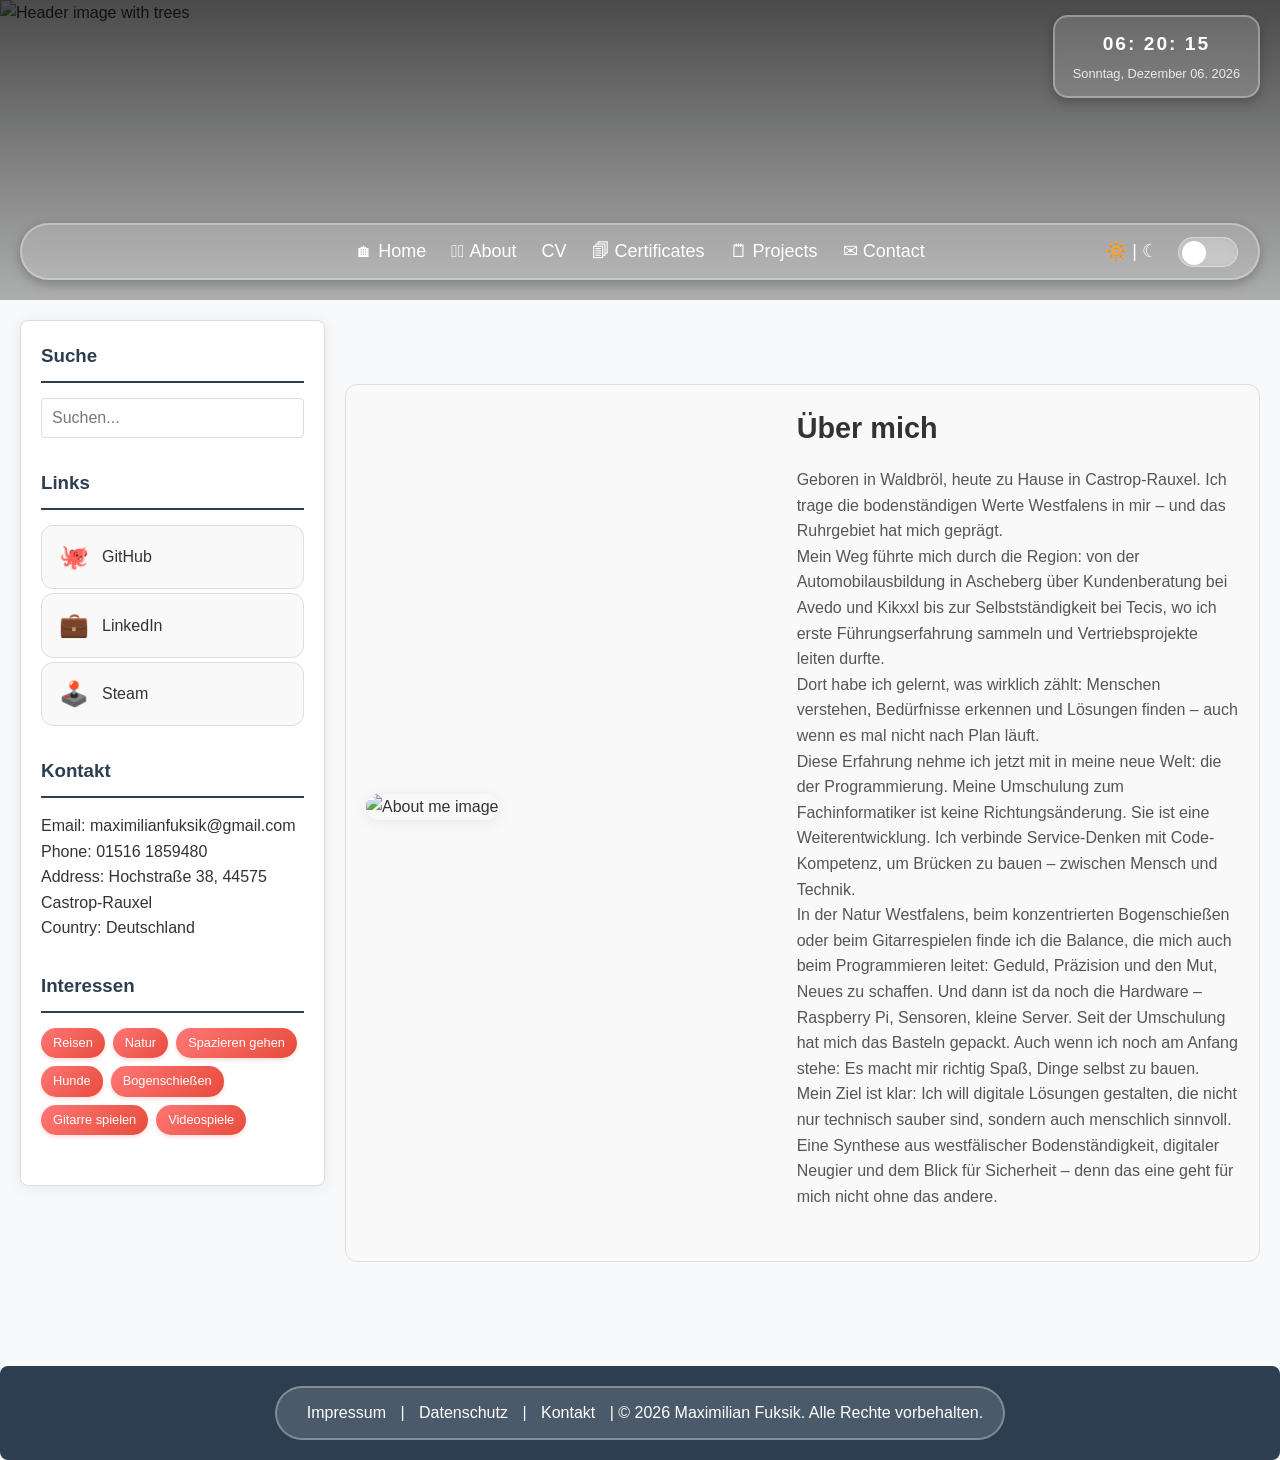
==== about.html @ 8849c00b "Clean Up. Merge JSON, Removed Crititcal Data." ====
<!DOCTYPE html>
<html lang="de">
<head>
    <meta charset="UTF-8">
    <meta name="viewport" content="width=device-width, initial-scale=1.0">
    <link id="light" rel="stylesheet" href="assets/css/stylesheet.css">
    <title>Maximilian Fuksik - About</title>
</head>
<body>
<!-- HEAD -->
<header>
    <img src="assets/images/trees-8563877_1920.jpg" class="header-image" alt="Header image with trees">
    <div class="header-content">
        <div class="icon"></div>
        <!-- Navigation Bar - Will be filled by config.json -->
        <div id="nav">
            <nav>
                <ul id="nav-links">
                    <!-- Dynamic navigation from cv-loader.js will go here -->
                </ul>
                
                <!-- Dark Mode Toggle - STATIC (only once in HTML) -->
                <li class="dark-mode-item">
                    <span id="dayNight"> 🔆 | ☾ </span>
                    <label class="darkMode" for="toggle-checkbox">
                        <input type="checkbox" id="toggle-checkbox">
                        <span class="d-btn"></span>
                    </label>
                </li>
            </nav>
        </div>
    </div>
    <!-- Clock -->
    <div id="clock">
        <div class="time">
            <span id="hours"></span><span class="separator">:</span>
            <span id="minutes"></span><span class="separator">:</span>
            <span id="seconds"></span>
        </div>
        <div id="date"></div>
    </div>
</header>

<!-- CONTAINER for everything -->
<div class="container">
    <!-- SIDEBAR -->
    <aside class="sidebar">
        <div class="widget search-widget">
            <h3 id="search-title"></h3>
            <span class="search-icon"></span>
            <input type="text" id="json-search" placeholder="">
        </div>

        <!-- SOCIAL MEDIA / PROFILE LINKS - Dynamic from config.json -->
        <div class="widget">
            <h3 id="links-title"></h3>
            <div id="social-links" class="profile-links">
                <!-- Dynamic social links from config.json -->
            </div>
        </div>
        
        <div class="widget">
            <h3 id="contact-title"></h3>
            <div id="json-contact"></div>
        </div>

        <div class="widget">
            <h3 id="interests-title"></h3>
            <div id="json-interests">
                <p class="json-loading"></p>
            </div>
        </div>
    </aside>

    <!-- MAIN CONTENT - ABOUT PAGE -->
    <section class="about-section" id="about-section-container">
        <div class="about-item">
            <div class="about-image">
                <img id="about-image-1" src="" alt="About me image">
            </div>
            <div class="about-text">
                <h2 id="about-title-1"></h2>
                <p id="about-text-1"></p>
            </div>
            <div class="about-image">
                <img id="about-image-2" src="" alt="About me image 2">
            </div>
        </div>
    </section>
</div>

<!-- FOOTER - Dynamic from config.json -->
<footer>
    <p id="footer-links">
        <!-- Dynamic footer links from config.json -->
    </p>
</footer>

<script src="assets/js/cv-loader.js"></script>
<script src="assets/js/script.js"></script>

</body>
</html>
---- assets/css/stylesheet.css ----
/* Grundlegendes Styling */
:root {
    /* Primäre Farbpalette */
    --primary-color: #2c3e50;
    --secondary-color: #2c3e50;
    --accent-color: #e74c3c;
    
    /* Hintergrund Farben */
    --bg-color: #f8f9fa;
    --card-bg: #ffffff;
    --light-bg: #f9f9f9;
    
    /* Text Farben */
    --text-color: #333333;
    --text-light: #555555;
    --text-lighter: #777777;
    --text-on-dark: #ffffff;
    
    /* Border/Outline Farben */
    --border-color: #dddddd;
    --border-light: #eeeeee;
    
    /* Effekte */
    --shadow: 0 2px 15px rgba(0,0,0,0.08);
    --shadow-dark: 0 4px 12px rgba(0,0,0,0.25);
    --transition: all 0.3s ease;
    
    /* Spezielle Farben */
    --nav-bg: rgba(255, 255, 255, 0.15);
    --nav-border: rgba(255, 255, 255, 0.3);
    --clock-bg: rgba(255, 255, 255, 0.15);
    --footer-bg: var(--primary-color);
    --welcome-gradient: linear-gradient(135deg, var(--primary-color), var(--secondary-color));
    --header-gradient: linear-gradient(to bottom, rgba(0,0,0,0.7) 0%, rgba(0,0,0,0.3) 100%);
}

* {
    margin: 0;
    padding: 0;
    box-sizing: border-box;
    font-family: 'Segoe UI', Tahoma, Geneva, Verdana, sans-serif;
}

body {
    background-color: var(--bg-color);
    color: var(--text-color);
    line-height: 1.6;
    min-height: 100vh;
    display: flex;
    flex-direction: column;
}

/* Haupt-Container */
.container {
    max-width: 1800px;
    width: 100%;
    margin: 0 auto;
    display: grid;
    grid-template-columns: 1fr 3fr;
    grid-gap: 20px;
    padding: 0 20px;
    flex: 1;
}

/* Header */
header {
    width: 100%;
    position: relative;
    margin-bottom: 20px;
}

.header-image {
    width: 100%;
    height: 300px;
    object-fit: cover;
    display: block;
}

.header-content {
    position: absolute;
    top: 0;
    left: 0;
    width: 100%;
    height: 100%;
    display: flex;
    flex-direction: column;
    justify-content: space-between;
    padding: 20px;
    background: var(--header-gradient);
    color: var(--text-on-dark);
}

.icon {
    display: flex;
    flex-direction: column;
    gap: 8px;
}

.icon img {
    width: 50px;
    height: 50px;
    border-radius: 50%;
    background-color: var(--card-bg);
    padding: 2px;
}

.home-link {
    color: var(--text-on-dark);
    text-decoration: none;
    font-size: 18px;
    font-weight: 500;
}

/* Navigation */
#nav {
    background: var(--nav-bg);
    backdrop-filter: blur(6px);
    padding: 12px 20px;
    border-radius: 50px;
    border: 2px solid var(--nav-border);
    box-shadow: var(--shadow-dark);
    margin-top: 10px;
    position: relative;
}

#nav ul {
    display: flex;
    justify-content: center;
    align-items: center;
    list-style: none;
    gap: 25px;
    flex-wrap: nowrap;
    padding-left: 0;
    position: relative;
}

#nav ul li a {
    text-decoration: none;
    color: var(--text-on-dark);
    transition: color 0.3s;
    font-weight: 500;
    font-size: 18px;
    white-space: nowrap;
}

#nav ul li a:hover {
    color: var(--primary-color);
}

/* Darkmode Switch */
.dark-mode-item {
    position: absolute;
    right: 20px;
    top: 50%;
    transform: translateY(-50%);
    display: flex;
    align-items: center;
    gap: 10px;
    white-space: nowrap;
}

#dayNight {
    font-size: 18px;
    color: var(--text-on-dark);
    margin-right: 10px;
}

.darkMode {
    position: relative;
    display: inline-block;
    width: 60px;
    height: 30px;
}

.darkMode input {
    display: none;
}

.darkMode .d-btn {
    position: absolute;
    cursor: pointer;
    width: 100%;
    height: 100%;
    background-color: rgba(255, 255, 255, 0.2);
    backdrop-filter: blur(6px);
    border-radius: 30px;
    border: 1px solid rgba(255, 255, 255, 0.4);
    transition: background .3s;
}

.darkMode .d-btn::before {
    content: "";
    position: absolute;
    height: 24px;
    width: 24px;
    top: 3px;
    left: 3px;
    background: var(--card-bg);
    border-radius: 50%;
    transition: .3s;
}

.darkMode input:checked + .d-btn {
    background: rgba(0,0,0,0.3);
}

.darkMode input:checked + .d-btn:before {
    transform: translate(30px);
    background: var(--text-lighter); /*t c*/
}

/* Sidebar */
.sidebar {
    background-color: var(--card-bg);
    padding: 20px;
    border-radius: 8px;
    box-shadow: var(--shadow);
    grid-column: 1;
    height: fit-content;
    border: 1px solid var(--border-color);
}

.widget {
    margin-bottom: 30px;
}

.widget h3 {
    border-bottom: 2px solid var(--primary-color);
    padding-bottom: 10px;
    margin-bottom: 15px;
    color: var(--primary-color);
}

.search-widget {
    position: relative;
}

.search-widget input {
    padding-left: 40px;
    width: 100%;
    padding: 10px;
    border: 1px solid var(--border-color);
    border-radius: 4px;
    font-size: 16px;
    background-color: var(--card-bg);
    color: var(--text-color);
}

.search-widget input::placeholder {
    color: var(--text-lighter);
}

.search-icon {
    position: absolute;
    left: 12px;
    top: 10px;
    color: var(--text-lighter);
}

/* Main Content */
main {
    background-color: var(--card-bg);
    padding: 25px;
    border-radius: 8px;
    box-shadow: var(--shadow);
    grid-column: 2;
    margin-bottom: 30px;
    border: 1px solid var(--border-color);
}

h1, h2, h3, h4, h5, h6 {
    color: var(--text-color);
}

h2 {
    color: var(--primary-color);
    margin-bottom: 20px;
}

/* Welcome Section */
.welcome {
    margin-bottom: 40px;
    padding: 20px;
    background: var(--welcome-gradient);
    color: var(--text-on-dark);
    border-radius: 12px;
    border: 1px solid var(--border-color);
}

.welcome h1 {
    color: var(--text-on-dark);
    margin-bottom: 15px;
}

.welcome p {
    font-size: 1.1rem;
    line-height: 1.8;
    color: var(--text-on-dark);
}

/* About Section */
.about-section {
    display: flex;
    flex-direction: column;
    gap: 3rem;
    margin: 4rem 0;
}

.about-item {
    display: flex;
    align-items: center;
    gap: 2rem;
    flex-wrap: wrap;
    background-color: var(--light-bg);
    padding: 20px;
    border-radius: 12px;
    border: 1px solid var(--border-color);
}

.about-item.reverse {
    flex-direction: row-reverse;
}

.about-image {
    flex: 1 1 45%;
}

.about-image img {
    width: 100%;
    border-radius: 16px;
    box-shadow: var(--shadow);
    transition: var(--transition);
}

.about-image img:hover {
    transform: scale(1.03);
    box-shadow: 0 10px 25px rgba(0,0,0,0.25);
}

.about-text {
    flex: 1 1 50%;
}

.about-text h2 {
    font-size: 1.8rem;
    margin-bottom: 1rem;
    color: var(--text-color);
}

.about-text p {
    line-height: 1.6;
    color: var(--text-light);
}

/* Gallery */
.gallery {
    margin: 4rem 0;
}

.gallery h2 {
    text-align: center;
    margin-bottom: 2rem;
    font-size: 2rem;
    color: var(--text-color);
}

.gallery-grid {
    display: grid;
    grid-template-columns: repeat(auto-fit, minmax(250px, 1fr));
    gap: 1.5rem;
}

.gallery-item {
    overflow: hidden;
    border-radius: 16px;
    position: relative;
    box-shadow: var(--shadow);
    transition: var(--transition);
    background-color: var(--card-bg);
    border: 1px solid var(--border-color);
}

.gallery-item img {
    width: 100%;
    height: 200px;
    object-fit: cover;
    transition: var(--transition);
}

.gallery-item:hover {
    transform: translateY(-6px);
    box-shadow: var(--shadow-dark);
}

.gallery-item:hover img {
    transform: scale(1.08);
}

/* Buttons */
.btn, button {
    display: inline-block;
    background: var(--secondary-color);
    color: var(--text-on-dark);
    padding: 10px 20px;
    margin: 3px;
    border: none;
    border-radius: 6px;
    cursor: pointer;
    font-size: 16px;
    font-weight: 500;
    transition: var(--transition);
    text-align: center;
    text-decoration: none;
    width: fit-content;
    border: 1px solid var(--border-color);
}

.btn:hover, button:hover {
    background: var(--primary-color);
    transform: translateY(-2px);
    box-shadow: var(--shadow);
}

.btn-full {
    width: 100%;
}

/* Documents Section */
.documents-grid {
    display: grid;
    grid-template-columns: repeat(auto-fill, minmax(250px, 1fr));
    gap: 20px;
    margin-top: 20px;
}

.document-card {
    background: var(--light-bg);
    border-radius: 8px;
    overflow: hidden;
    box-shadow: var(--shadow);
    transition: var(--transition);
    border: 1px solid var(--border-color);
}

.document-card:hover {
    transform: translateY(-5px);
    box-shadow: var(--shadow-dark);
}

.document-icon {
    background: var(--primary-color);
    color: var(--text-on-dark);
    font-size: 2rem;
    padding: 20px;
    text-align: center;
}

.document-info {
    padding: 15px;
}

.document-info h4 {
    margin-bottom: 10px;
    color: var(--text-color);
}

.document-info p {
    color: var(--text-lighter);
}

.document-actions {
    display: flex;
    justify-content: space-between;
    margin-top: 10px;
}

/* Modal */
.modal {
    display: none;
    position: fixed;
    z-index: 1000;
    left: 0;
    top: 0;
    width: 100%;
    height: 100%;
    overflow: auto;
    background-color: rgba(0,0,0,0.7);
}

.modal-content {
    background-color: var(--card-bg);
    margin: 50px auto;
    padding: 20px;
    border-radius: 10px;
    width: 80%;
    max-width: 900px;
    position: relative;
    border: 1px solid var(--border-color);
    color: var(--text-color);
}

.close {
    color: var(--text-lighter);
    position: absolute;
    top: 10px;
    right: 20px;
    font-size: 28px;
    font-weight: bold;
    cursor: pointer;
}

.close:hover {
    color: var(--text-color);
}

/* Contact Form */
.form-group {
    margin-bottom: 20px;
}

.form-group label {
    display: block;
    margin-bottom: 8px;
    font-weight: bold;
    color: var(--text-color);
}

.form-group input, .form-group textarea {
    width: 100%;
    padding: 12px;
    border: 1px solid var(--border-color);
    border-radius: 4px;
    font-size: 1rem;
    background-color: var(--card-bg);
    color: var(--text-color);
}

.form-group input::placeholder,
.form-group textarea::placeholder {
    color: var(--text-lighter);
}

.form-group textarea {
    min-height: 150px;
    resize: vertical;
}

/* Upload Section */
.upload-section {
    margin-bottom: 30px;
}

.upload-area {
    border: 2px dashed var(--border-color);
    padding: 30px;
    text-align: center;
    border-radius: 8px;
    margin-bottom: 20px;
    transition: var(--transition);
    background-color: var(--light-bg);
}

.upload-area:hover {
    border-color: var(--primary-color);
    background-color: var(--bg-color);
}

.upload-icon {
    font-size: 3rem;
    color: var(--primary-color);
    margin-bottom: 15px;
}

/* Timeline Section */
.timeline-section {
    margin: 4rem 0;
    padding: 2rem;
}

.timeline-section h2 {
    text-align: center;
    margin-bottom: 2rem;
    font-size: 2rem;
    color: var(--text-color);
}

.timeline-box, .resume-documents {
    background: var(--card-bg);
    padding: 2rem;
    border-radius: 16px;
    box-shadow: var(--shadow-dark);
    width: 100%;
    border: 1px solid var(--border-color);
}

/* Horizontal Timeline */
.timeline-horizontal {
    display: flex;
    justify-content: space-between;
    align-items: center;
    position: relative;
    margin: 2rem 0;
    padding: 0 1rem;
}

.timeline-horizontal::before {
    content: '';
    position: absolute;
    top: 50%;
    left: 0;
    width: 100%;
    height: 3px;
    background: var(--primary-color);
    transform: translateY(-50%);
    z-index: 1;
}

.timeline-horizontal.second-row {
    margin-top: 6rem;
}

.timeline-item {
    position: relative;
    text-align: center;
    z-index: 2;
}

.timeline-year {
    width: 60px;
    height: 60px;
    line-height: 60px;
    border-radius: 50%;
    background: var(--card-bg);
    border: 3px solid var(--primary-color);
    font-weight: bold;
    color: var(--primary-color);
    cursor: pointer;
    margin: 0 auto;
    transition: var(--transition);
    z-index: 5;
}

.timeline-year:hover {
    background: var(--primary-color);
    color: var(--text-on-dark);
}

/* Tooltip */
.timeline-tooltip {
    display: none;
    position: absolute;
    top: 70px;
    left: 50%;
    transform: translateX(-50%);
    background: var(--light-bg);
    border: 1px solid var(--border-color);
    padding: 0.8rem 1rem;
    border-radius: 8px;
    box-shadow: var(--shadow);
    min-width: 220px;
    z-index: 10;
    color: var(--text-color);
}

.timeline-item:hover .timeline-tooltip {
    display: block;
    animation: fadeIn 0.3s ease;
}

@keyframes fadeIn {
    from { opacity: 0; transform: translateY(-10px) scale(0.95); }
    to { opacity: 1; transform: translateY(0) scale(1); }
}

/* Skills Section */
.skills-section {
    margin: 3rem 0;
    padding: 2rem;
    background: var(--card-bg);
    border-radius: 16px;
    box-shadow: var(--shadow-dark);
    border: 1px solid var(--border-color);
}

.skills-section h2 {
    text-align: center;
    margin-bottom: 2rem;
    font-size: 2rem;
    color: var(--text-color);
}

.skill-category {
    margin-bottom: 2rem;
}

.skill-category h3 {
    margin-bottom: 1rem;
    color: var(--primary-color);
    border-left: 5px solid var(--primary-color);
    padding-left: 10px;
    font-size: 1.2rem;
}

.skills-grid {
    display: grid;
    grid-template-columns: repeat(auto-fit, minmax(200px, 1fr));
    gap: 1.2rem 2rem;
}

.skill span {
    display: block;
    margin-bottom: 0.3rem;
    font-size: 0.95rem;
    font-weight: 500;
    color: var(--primary-color);
}

.skill-bar {
    background: var(--border-light);
    border-radius: 12px;
    overflow: hidden;
    height: 14px;
    position: relative;
}

.skill-progress {
    height: 100%;
    width: 0;
    background: linear-gradient(90deg, var(--primary-color), var(--secondary-color), var(--accent-color));
    border-radius: 12px;
    transition: var(--transition);
}

.skill:hover .skill-progress {
    filter: brightness(1.2);
    transform: scaleY(1.2);
}

/* Project Cards */
.projects-grid {
    display: grid;
    grid-template-columns: repeat(auto-fill, minmax(280px, 1fr));
    gap: 20px;
}

.project-card {
    background: var(--light-bg);
    border-radius: 8px;
    padding: 20px;
    border-left: 4px solid var(--primary-color);
    box-shadow: var(--shadow);
    transition: var(--transition);
    border: 1px solid var(--border-color);
}

.project-card:hover {
    transform: translateY(-5px);
    box-shadow: var(--shadow-dark);
}

.project-card h3 {
    color: var(--text-color);
    margin-bottom: 10px;
    font-size: 1.4rem;
}

.project-card p {
    font-size: 1rem;
    color: var(--text-light);
    line-height: 1.5;
}

/* Footer */
footer {
    text-align: center;
    padding: 20px;
    margin-top: 40px;
    background-color: var(--footer-bg);
    border-radius: 8px;
    width: 100%;
}

footer p {
    background: var(--nav-bg);
    backdrop-filter: blur(6px);
    border-radius: 50px;
    border: 2px solid var(--nav-border);
    padding: 12px 20px;
    display: inline-block;
    color: var(--text-on-dark);
    font-weight: 500;
    transition: var(--transition);
}

footer p a {
    text-decoration: none;
    color: var(--text-on-dark);
    margin: 0 10px;
    transition: var(--transition);
}

footer p a:hover {
    color: var(--primary-color);
}

/* Uhr */
#clock {
    position: absolute;
    top: 15px;
    right: 20px;
    background: var(--clock-bg);
    padding: 12px 18px;
    border-radius: 15px;
    color: var(--text-on-dark);
    text-align: center;
    box-shadow: var(--shadow-dark);
    border: 2px solid var(--nav-border);
    backdrop-filter: blur(6px);
    min-width: 120px;
}

#clock .time {
    font-size: 1.2rem;
    font-weight: 600;
    letter-spacing: 2px;
}

#clock #date {
    font-size: 0.8rem;
    margin-top: 4px;
    opacity: 0.85;
}

/* Responsive Anpassungen */
@media (max-width: 1200px) {
    .container {
        max-width: 100%;
    }
    
    #clock {
        right: 20px;
    }
}

@media (max-width: 992px) {
    .container {
        grid-template-columns: 1fr;
        grid-gap: 15px;
    }
    
    .sidebar {
        grid-column: 1;
        margin-bottom: 20px;
    }
    
    main {
        grid-column: 1;
    }
    
    #nav ul {
        flex-wrap: wrap;
        justify-content: center;
        gap: 15px;
        padding-right: 80px;
    }
    
    .dark-mode-item {
        position: absolute;
        right: 20px;
        top: 50%;
        transform: translateY(-50%);
    }
}

@media (max-width: 768px) {
    .header-image {
        height: 250px;
    }
    
    #nav {
        padding: 10px 15px;
        padding-right: 80px;
    }
    
    #nav ul {
        flex-direction: column;
        gap: 10px;
        padding-right: 0;
    }
    
    #nav ul li a {
        font-size: 16px;
    }
    
    .dark-mode-item {
        position: static;
        transform: none;
        justify-content: center;
        margin-top: 10px;
        order: 1;
        width: 100%;
    }
    
    #clock {
        position: relative;
        top: auto;
        right: auto;
        margin: 10px auto;
        display: inline-block;
    }
    
    .about-item, .about-item.reverse {
        flex-direction: column;
    }
    
    .about-image, .about-text {
        flex: 1 1 100%;
    }
    
    .gallery-grid {
        grid-template-columns: repeat(auto-fit, minmax(150px, 1fr));
    }
    
    .projects-grid, .documents-grid {
        grid-template-columns: 1fr;
    }
}

/* ============================================
   JSON CV STYLES - Für deine Bewerbungsseite
   ============================================ */

/* JSON Loading & Error States */
.json-loading {
    text-align: center;
    padding: 20px;
    color: var(--secondary-text, #666);
    font-style: italic;
    background: var(--card-bg, #f8f9fa);
    border-radius: 8px;
    margin: 10px 0;
    border: 1px dashed var(--border-color, #ddd);
}

.json-error {
    text-align: center;
    padding: 20px;
    color: #e74c3c;
    background: rgba(231, 76, 60, 0.1);
    border-radius: 8px;
    border-left: 4px solid #e74c3c;
    margin: 10px 0;
    font-weight: 500;
}

.json-success {
    color: #27ae60;
    text-align: center;
    padding: 15px;
    background: rgba(39, 174, 96, 0.1);
    border-radius: 8px;
    margin: 10px 0;
}

/* Persönliche Daten - JSON Version */
.json-personal-data p {
    margin: 8px 0;
    line-height: 1.5;
}

.json-personal-data strong {
    color: var(--text-color, #333);
    font-weight: 600;
}

/* Work Experience Items */
.work-item {
    background: var(--card-bg, #ffffff);
    padding: 20px;
    margin-bottom: 20px;
    border-radius: 10px;
    border-left: 4px solid var(--primary-color, #4db8ff);
    box-shadow: 0 2px 10px var(--shadow-color, rgba(0,0,0,0.08));
    transition: all 0.3s ease;
    position: relative;
    overflow: hidden;
}

.work-item:hover {
    transform: translateY(-2px);
    box-shadow: 0 4px 15px var(--shadow-color, rgba(0,0,0,0.12));
    border-left-width: 6px;
}

.work-item.last {
    margin-bottom: 0;
}

.work-item::before {
    content: '';
    position: absolute;
    top: 0;
    left: 0;
    width: 100%;
    height: 3px;
    background: linear-gradient(90deg, var(--primary-color, #4db8ff), transparent);
    opacity: 0.3;
}

.job-header h3 {
    margin: 0 0 8px 0;
    color: var(--text-color, #333);
    font-size: 1.2rem;
    font-weight: 600;
}

.job-meta {
    display: flex;
    flex-wrap: wrap;
    gap: 15px;
    margin-bottom: 15px;
    color: var(--secondary-text, #666);
    font-size: 0.95rem;
    align-items: center;
}

.job-meta .company {
    font-weight: 600;
    color: var(--primary-color, #4db8ff);
    background: rgba(77, 184, 255, 0.1);
    padding: 3px 10px;
    border-radius: 4px;
}

.job-meta .location::before,
.job-meta .period::before {
    margin-right: 5px;
    opacity: 0.7;
}

.job-responsibilities {
    margin: 0;
    padding-left: 20px;
    list-style-type: none;
}

.job-responsibilities li {
    margin-bottom: 8px;
    padding-left: 25px;
    position: relative;
    line-height: 1.5;
    color: var(--text-color, #555);
}

.job-responsibilities li::before {
    content: '▸';
    position: absolute;
    left: 0;
    color: var(--primary-color, #4db8ff);
    font-weight: bold;
}

/* Education Items */
.education-item {
    background: var(--card-bg, #ffffff);
    padding: 18px;
    margin-bottom: 15px;
    border-radius: 8px;
    border-left: 4px solid #36d399;
    box-shadow: 0 2px 8px var(--shadow-color, rgba(0,0,0,0.05));
    transition: all 0.3s ease;
}

.education-item:hover {
    transform: translateX(5px);
    box-shadow: 0 4px 12px var(--shadow-color, rgba(0,0,0,0.1));
}

.education-item.last {
    margin-bottom: 0;
}

.education-header h3 {
    margin: 0 0 8px 0;
    color: var(--text-color, #333);
    font-size: 1.1rem;
    font-weight: 600;
}

.education-meta {
    display: flex;
    justify-content: space-between;
    align-items: center;
    flex-wrap: wrap;
    gap: 10px;
    color: var(--secondary-text, #666);
    font-size: 0.9rem;
}

.education-meta .institution {
    font-weight: 600;
    color: #36d399;
    background: rgba(54, 211, 153, 0.1);
    padding: 2px 8px;
    border-radius: 4px;
}

.education-meta .period::before {
    content: '📅';
    margin-right: 5px;
    opacity: 0.7;
}

/* Skills Container */
.skills-container {
    background: var(--card-bg, #ffffff);
    padding: 20px;
    border-radius: 10px;
    box-shadow: 0 2px 10px var(--shadow-color, rgba(0,0,0,0.08));
}

.skills-category {
    margin-bottom: 25px;
    padding-bottom: 20px;
    border-bottom: 1px solid var(--border-color, #eee);
}

.skills-category:last-child {
    margin-bottom: 0;
    padding-bottom: 0;
    border-bottom: none;
}

.skills-category h4 {
    margin: 0 0 12px 0;
    color: var(--text-color, #333);
    font-size: 1.1rem;
    font-weight: 600;
    display: flex;
    align-items: center;
    gap: 8px;
}

.skills-category h4::after {
    content: '';
    flex: 1;
    height: 1px;
    background: var(--border-color, #eee);
    margin-left: 10px;
}

.skills-list {
    display: flex;
    flex-wrap: wrap;
    gap: 10px;
    margin-top: 5px;
}

/* Skill Tags - Unterschiedliche Farben für Kategorien */
.skill-tag {
    display: inline-block;
    padding: 6px 14px;
    border-radius: 20px;
    font-size: 0.85rem;
    font-weight: 500;
    transition: all 0.3s ease;
    cursor: default;
    border: 1px solid transparent;
}

/* Sprachen */
.skills-list.languages .skill-tag {
    background: linear-gradient(135deg, #4db8ff, #3498db);
    color: white;
    box-shadow: 0 2px 5px rgba(77, 184, 255, 0.3);
}

/* Software */
.skills-list.software .skill-tag {
    background: linear-gradient(135deg, #36d399, #27ae60);
    color: white;
    box-shadow: 0 2px 5px rgba(54, 211, 153, 0.3);
}

/* Abilities */
.skills-list.abilities .skill-tag {
    background: linear-gradient(135deg, #9b59b6, #8e44ad);
    color: white;
    box-shadow: 0 2px 5px rgba(155, 89, 182, 0.3);
}

.skill-tag:hover {
    transform: translateY(-2px);
    box-shadow: 0 4px 8px rgba(0,0,0,0.15);
}

/* Führerschein */
.license {
    color: var(--text-color, #333);
    font-weight: 500;
    padding: 8px 15px;
    background: var(--card-bg, #f8f9fa);
    border-radius: 8px;
    border-left: 4px solid #f39c12;
    display: inline-block;
}

/* Interests */
.interests-list {
    display: flex;
    flex-wrap: wrap;
    gap: 8px;
    margin-top: 10px;
}

.interest-tag {
    display: inline-block;
    padding: 5px 12px;
    background: linear-gradient(135deg, #ff7675, #e74c3c);
    color: white;
    border-radius: 15px;
    font-size: 0.8rem;
    transition: all 0.3s ease;
    cursor: default;
    box-shadow: 0 2px 4px rgba(231, 76, 60, 0.2);
}

.interest-tag:hover {
    transform: scale(1.05);
    box-shadow: 0 3px 6px rgba(231, 76, 60, 0.3);
}

/* Timeline mit JSON-Daten */
.timeline-item.has-data {
    background: rgba(77, 184, 255, 0.05);
    border: 1px solid rgba(77, 184, 255, 0.2);
    border-radius: 6px;
    padding: 10px;
    transition: all 0.3s ease;
}

.timeline-item.work-year {
    border-color: #4db8ff;
    background: rgba(77, 184, 255, 0.1);
}

.timeline-item.education-year {
    border-color: #36d399;
    background: rgba(54, 211, 153, 0.1);
}

.timeline-item.has-data:hover {
    transform: translateY(-3px);
    box-shadow: 0 4px 8px rgba(0,0,0,0.1);
    background: rgba(77, 184, 255, 0.15);
}

.timeline-item.has-data .timeline-year {
    color: var(--primary-color, #4db8ff);
    font-weight: 700;
    font-size: 1.1rem;
}

/* JSON Sections Container */
.work-experience-json,
.education-json,
.skills-json {
    background: var(--card-bg, #ffffff);
    border-radius: 12px;
    padding: 25px;
    margin-bottom: 25px;
    box-shadow: 0 4px 15px var(--shadow-color, rgba(0,0,0,0.1));
    border: 1px solid var(--border-color, #e0e0e0);
    position: relative;
    overflow: hidden;
}

.work-experience-json::before,
.education-json::before,
.skills-json::before {
    content: '';
    position: absolute;
    top: 0;
    left: 0;
    width: 100%;
    height: 4px;
    background: linear-gradient(90deg, var(--primary-color, #4db8ff), #36d399, #9b59b6);
}

.work-experience-json h2,
.education-json h2,
.skills-json h2 {
    color: var(--text-color, #333);
    margin-bottom: 20px;
    padding-bottom: 15px;
    border-bottom: 2px solid var(--border-color, #e0e0e0);
    font-size: 1.5rem;
    font-weight: 600;
    display: flex;
    align-items: center;
    gap: 10px;
}

/* ============================================
   SOCIAL LINKS STYLES - angepasst an deine Struktur
   ============================================ */

/* Container für die Social Links */
.profile-links {
    display: flex;
    flex-direction: column;
    gap: 4px;
    margin-top: 4px;
}

/* Jeder einzelne Social Link */
.profile-links a {
    display: flex;
    align-items: center;
    gap: 12px;
    padding: 12px 16px;
    background: var(--light-bg);
    border-radius: 12px;
    text-decoration: none;
    color: var(--text-color);
    font-weight: 500;
    transition: var(--transition);
    border: 1px solid var(--border-color);
    position: relative;
    overflow: hidden;
}

/* Überlauf-Effekt beim Hover */
.profile-links a::before {
    content: '';
    position: absolute;
    top: 0;
    left: 0;
    width: 0;
    height: 100%;
    background: rgba(0, 0, 0, 0.05);
    transition: width 0.3s ease;
    z-index: 0;
}

.profile-links a:hover::before {
    width: 100%;
}

.profile-links a:hover {
    transform: translateX(5px);
    border-color: var(--primary-color);
}

/* Icon innerhalb des Links */
.profile-links a .social-icon {
    font-size: 1.5rem;
    min-width: 32px;
    text-align: center;
    z-index: 1;
}

/* Text / Name des Links */
.profile-links a .social-name {
    flex: 1;
    z-index: 1;
}

/* ===== Individuelle Hover-Farben für verschiedene Plattformen ===== */
.profile-links a[data-platform="github"]:hover {
    border-color: #333;
    background: #333;
    color: white;
}

.profile-links a[data-platform="linkedin"]:hover {
    border-color: #0077b5;
    background: #0077b5;
    color: white;
}

.profile-links a[data-platform="email"]:hover {
    border-color: #ea4335;
    background: #ea4335;
    color: white;
}

.profile-links a[data-platform="x"]:hover,
.profile-links a[data-platform="twitter"]:hover {
    border-color: #000;
    background: #000;
    color: white;
}

/* Fallback für andere Plattformen */
.profile-links a:hover {
    background: var(--primary-color);
    color: var(--text-on-dark);
    border-color: var(--primary-color);
}

/* ===== Responsive Anpassungen ===== */
@media (max-width: 768px) {
    .profile-links a {
        padding: 10px 14px;
    }
    
    .profile-links a .social-icon {
        font-size: 1.3rem;
        min-width: 28px;
    }
}




/* Responsive Design für JSON Sections */
@media (max-width: 768px) {
    .work-item,
    .education-item,
    .skills-container {
        padding: 15px;
    }
    
    .job-meta {
        flex-direction: column;
        gap: 8px;
        align-items: flex-start;
    }
    
    .education-meta {
        flex-direction: column;
        align-items: flex-start;
        gap: 5px;
    }
    
    .skills-list {
        gap: 8px;
    }
    
    .skill-tag,
    .interest-tag {
        font-size: 0.8rem;
        padding: 5px 10px;
    }
    
    .work-experience-json,
    .education-json,
    .skills-json {
        padding: 20px;
    }
    
    .work-experience-json h2,
    .education-json h2,
    .skills-json h2 {
        font-size: 1.3rem;
    }
}

/* Animationen */
@keyframes fadeIn {
    from {
        opacity: 0;
        transform: translateY(10px);
    }
    to {
        opacity: 1;
        transform: translateY(0);
    }
}

.work-item,
.education-item,
.skills-category,
.timeline-item.has-data {
    animation: fadeIn 0.5s ease forwards;
}

/* Verzögerte Animationen für Items */
.work-item:nth-child(1) { animation-delay: 0.1s; }
.work-item:nth-child(2) { animation-delay: 0.2s; }
.work-item:nth-child(3) { animation-delay: 0.3s; }
.work-item:nth-child(4) { animation-delay: 0.4s; }
.work-item:nth-child(5) { animation-delay: 0.5s; }

.education-item:nth-child(1) { animation-delay: 0.2s; }
.education-item:nth-child(2) { animation-delay: 0.3s; }
.education-item:nth-child(3) { animation-delay: 0.4s; }
.education-item:nth-child(4) { animation-delay: 0.5s; }

/* Print Styles */
@media print {
    .work-item,
    .education-item,
    .skills-container {
        break-inside: avoid;
        box-shadow: none;
        border: 1px solid #ddd;
    }
    
    .skill-tag,
    .interest-tag {
        background: #f5f5f5 !important;
        color: #333 !important;
        box-shadow: none !important;
        border: 1px solid #ddd !important;
    }
}
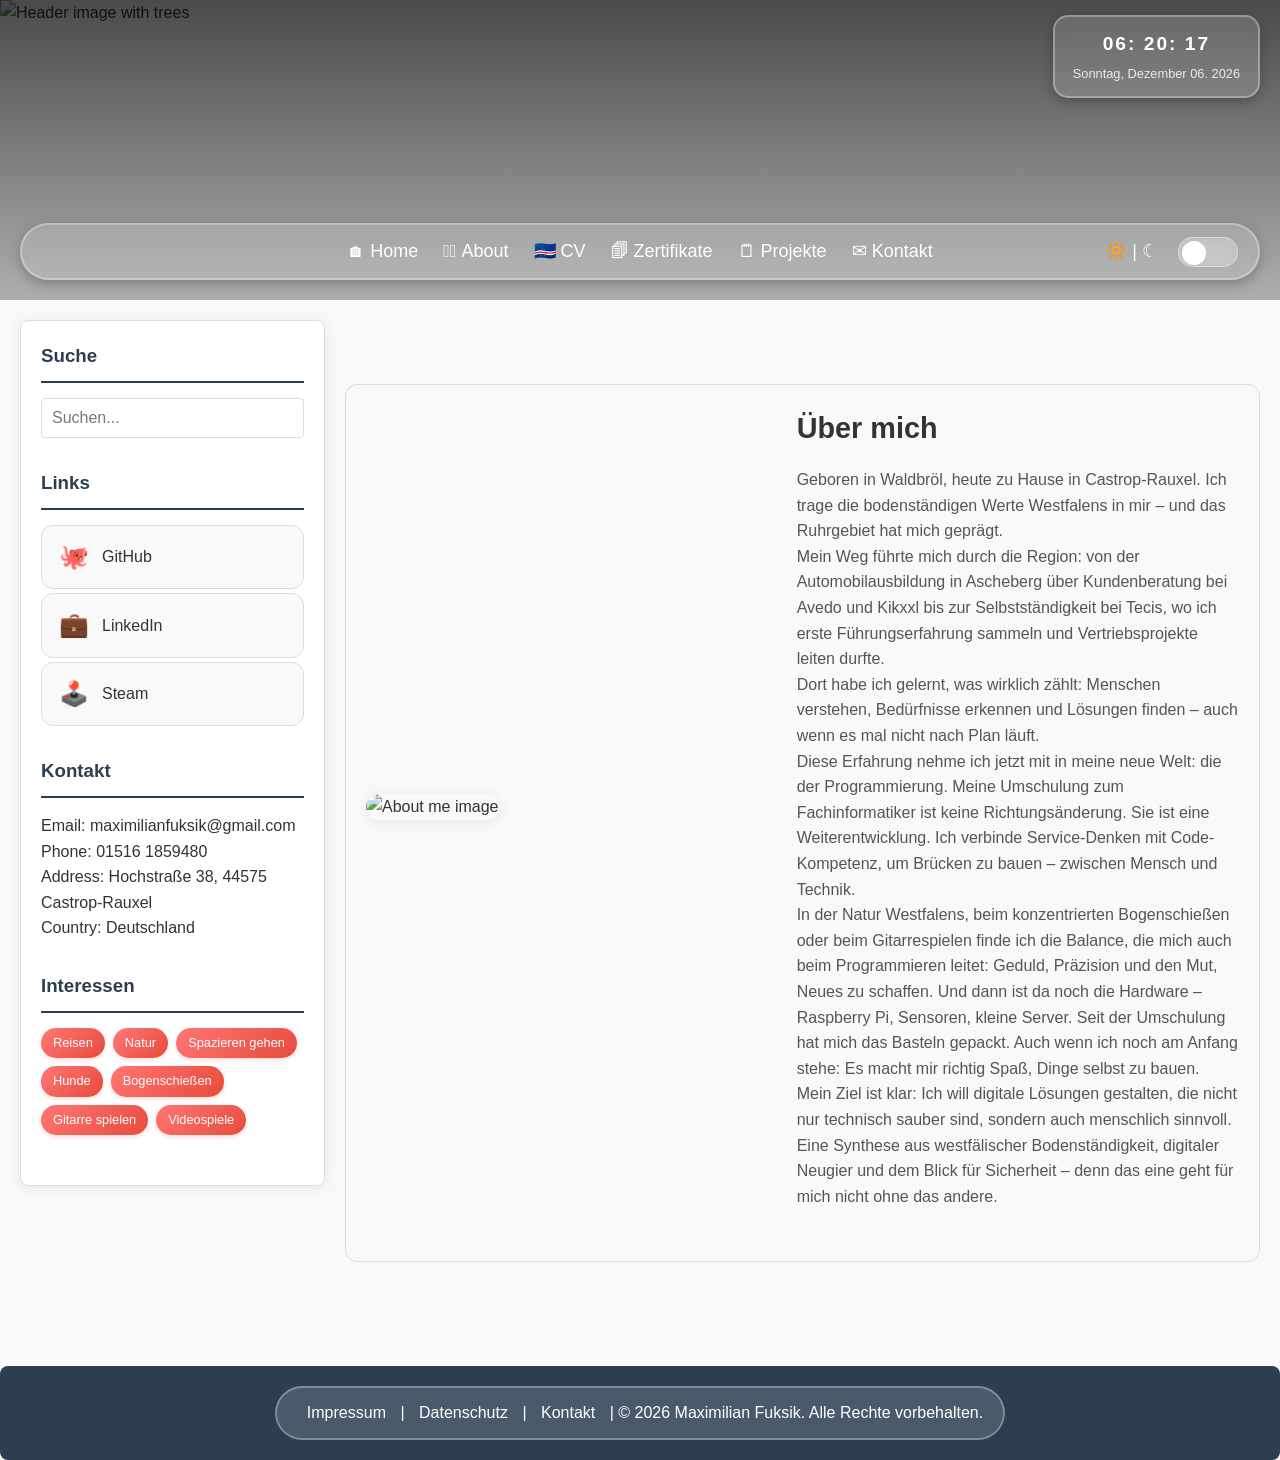
==== commit a322b226: "Update Favicon all pages" ====
--- a/about.html
+++ b/about.html
@@ -3,6 +3,7 @@
 <head>
     <meta charset="UTF-8">
     <meta name="viewport" content="width=device-width, initial-scale=1.0">
+    <link rel="icon" type="image/x-icon" href="assets/images/favicon.ico">
     <link id="light" rel="stylesheet" href="assets/css/stylesheet.css">
     <title>Maximilian Fuksik - About</title>
 </head>
--- a/assets/css/stylesheet.css
+++ b/assets/css/stylesheet.css
@@ -803,6 +803,115 @@
     color: var(--primary-color);
 }
 
+/* ============================================
+   IMPRESSUM & DATENSCHUTZ STYLES
+   ============================================ */
+
+/* Content Box für Impressum und Datenschutz */
+.content-box {
+    background: var(--card-bg);
+    padding: 25px;
+    border-radius: 12px;
+    box-shadow: var(--shadow);
+    border: 1px solid var(--border-color);
+}
+
+.content-box h1 {
+    color: var(--primary-color);
+    margin-bottom: 30px;
+    padding-bottom: 15px;
+    border-bottom: 2px solid var(--primary-color);
+    font-size: 2rem;
+}
+
+/* Impressum Section */
+.impressum-section {
+    margin-bottom: 30px;
+}
+
+.impressum-section h2 {
+    color: var(--primary-color);
+    margin-bottom: 15px;
+    font-size: 1.3rem;
+}
+
+.impressum-section h3 {
+    color: var(--text-color);
+    margin: 15px 0 10px 0;
+    font-size: 1.1rem;
+}
+
+.impressum-details {
+    padding-left: 15px;
+    border-left: 3px solid var(--primary-color);
+}
+
+.impressum-details p {
+    margin: 8px 0;
+    line-height: 1.6;
+    color: var(--text-light);
+}
+
+/* Datenschutz Section */
+.datenschutz-section {
+    margin-bottom: 35px;
+}
+
+.datenschutz-section h2 {
+    color: var(--primary-color);
+    margin-bottom: 15px;
+    font-size: 1.3rem;
+}
+
+.datenschutz-section h3 {
+    color: var(--text-color);
+    margin: 15px 0 10px 0;
+    font-size: 1.1rem;
+}
+
+.datenschutz-details {
+    padding-left: 15px;
+    border-left: 3px solid var(--primary-color);
+}
+
+.datenschutz-details p {
+    margin: 8px 0;
+    line-height: 1.6;
+    color: var(--text-light);
+}
+
+.datenschutz-details ul {
+    margin: 10px 0 10px 20px;
+    padding-left: 0;
+}
+
+.datenschutz-details li {
+    margin: 5px 0;
+    line-height: 1.5;
+    color: var(--text-light);
+}
+
+/* Responsive Anpassungen für Impressum & Datenschutz */
+@media (max-width: 768px) {
+    .content-box {
+        padding: 15px;
+    }
+    
+    .content-box h1 {
+        font-size: 1.6rem;
+    }
+    
+    .impressum-section h2,
+    .datenschutz-section h2 {
+        font-size: 1.2rem;
+    }
+    
+    .impressum-details,
+    .datenschutz-details {
+        padding-left: 10px;
+    }
+}
+
 /* Uhr */
 #clock {
     position: absolute;
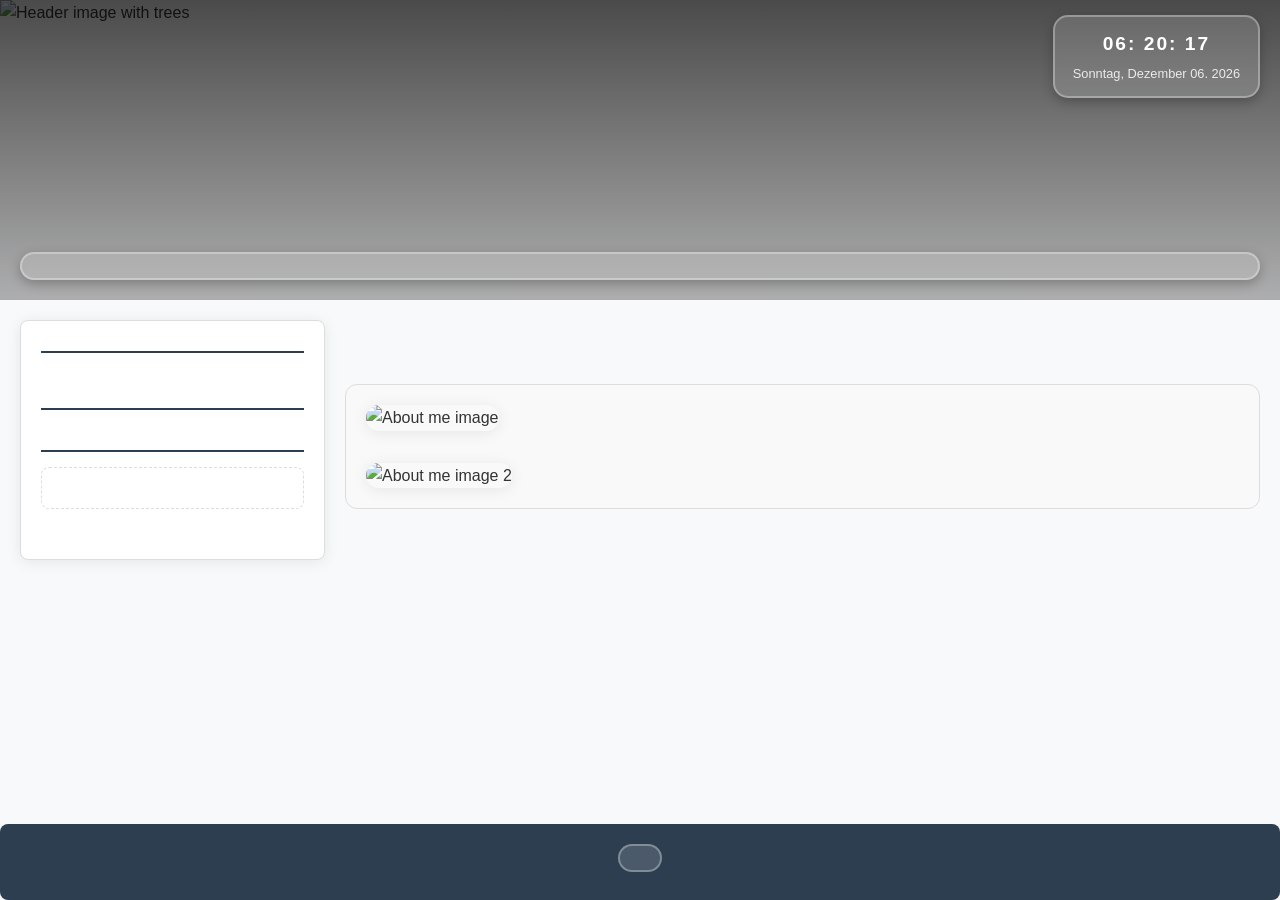
==== commit 1b0d42c6: "removed Searchbar" ====
--- a/about.html
+++ b/about.html
@@ -19,15 +19,6 @@
                 <ul id="nav-links">
                     <!-- Dynamic navigation from cv-loader.js will go here -->
                 </ul>
-                
-                <!-- Dark Mode Toggle - STATIC (only once in HTML) -->
-                <li class="dark-mode-item">
-                    <span id="dayNight"> 🔆 | ☾ </span>
-                    <label class="darkMode" for="toggle-checkbox">
-                        <input type="checkbox" id="toggle-checkbox">
-                        <span class="d-btn"></span>
-                    </label>
-                </li>
             </nav>
         </div>
     </div>
@@ -46,12 +37,6 @@
 <div class="container">
     <!-- SIDEBAR -->
     <aside class="sidebar">
-        <div class="widget search-widget">
-            <h3 id="search-title"></h3>
-            <span class="search-icon"></span>
-            <input type="text" id="json-search" placeholder="">
-        </div>
-
         <!-- SOCIAL MEDIA / PROFILE LINKS - Dynamic from config.json -->
         <div class="widget">
             <h3 id="links-title"></h3>
